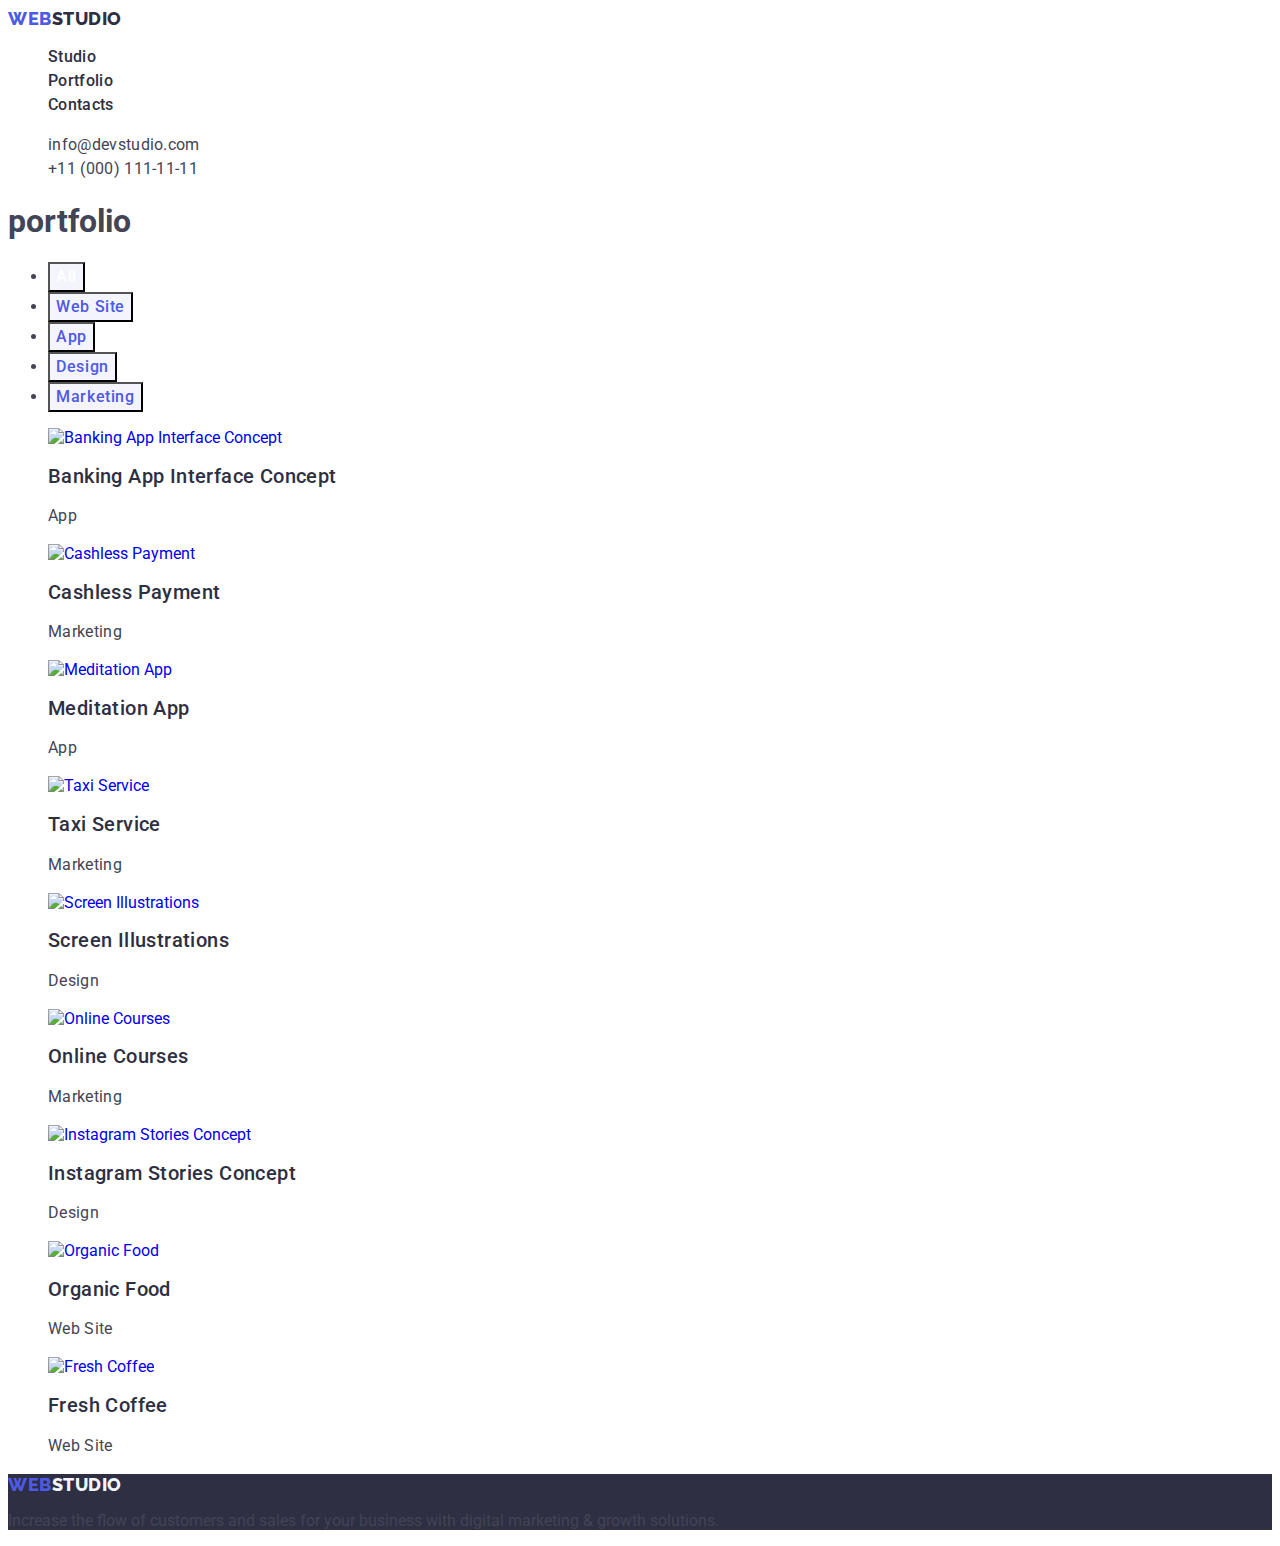
==== portfolio.html @ afbcd717 "Update portfolio.html" ====
<!DOCTYPE html>
<html lang="en">
  <head>
    <meta charset="UTF-8" />
    <meta http-equiv="X-UA-Compatible" content="IE=edge" />
    <meta name="viewport" content="width=device-width, initial-scale=1.0" />
    <link rel="preconnect" href="https://fonts.googleapis.com" />
    <link rel="preconnect" href="https://fonts.gstatic.com" crossorigin />
    <link
      href="https://fonts.googleapis.com/css2?family=Raleway:wght@800&family=Roboto:wght@400;500;700;900&display=swap"
      rel="stylesheet"
    />
    <title>WebStudio</title>
    <link rel="stylesheet" href="./css/styles.css" />
  </head>
  <body>
    <header class="header">
      <nav class="header-navig list">
        <a class="header-logo link" href="./index.html"
          >Web<span class="logo-part link">Studio</span></a
        >
        <ul class="header-menu list">
          <li class="header-menu-item">
            <a class="header-menu-link link" href="./index.html">Studio</a>
          </li>
          <li class="header-menu-item">
            <a class="header-menu-link link" href="./portfolio.html"
              >Portfolio</a
            >
          </li>
          <li class="header-menu-item">
            <a class="header-menu-link link" href="#contacts">Contacts</a>
          </li>
        </ul>
      </nav>
      <address class="header-address">
        <ul class="address-list list">
          <li>
            <a class="header-address-link link" href="mailto:info@devstudio.com"
              >info@devstudio.com</a
            >
          </li>
          <li>
            <a class="header-address-link link" href="tel:+110001111111"
              >+11 (000) 111-11-11</a
            >
          </li>
        </ul>
      </address>
    </header>
    <main>
      <section class="portfolio list">
        <h1 class="portfolio-title">portfolio</h1>
        <ul class="portfolio-list">
          <li><button type="button" class="portfolio-btn-all">All</button></li>
          <li>
            <button type="button" class="portfolio-btn">Web Site</button>
          </li>
          <li><button type="button" class="portfolio-btn">App</button></li>
          <li><button type="button" class="portfolio-btn">Design</button></li>
          <li>
            <button type="button" class="portfolio-btn">Marketing</button>
          </li>
        </ul>
        <ul class="portfolio-list-name list">
          <li>
            <a href="./portfolio.html" class="portfolio-img-link link"
              ><img
                src="./images/img5.jpg"
                alt="Banking App Interface Concept"
                width="360"
              />
              <h2 class="portfolio-name">Banking App Interface Concept</h2>
              <p class="portfolio-item-text">App</p></a
            >
          </li>
          <li>
            <a href="./portfolio.html" class="portfolio-img-link link"
              ><img
                src="./images/img6.jpg"
                alt="Cashless Payment"
                width="360"
              />
              <h2 class="portfolio-name">Cashless Payment</h2>
              <p class="portfolio-item-text">Marketing</p></a
            >
          </li>
          <li>
            <a href="./portfolio.html" class="portfolio-img-link link"
              ><img src="./images/img7.jpg" alt="Meditation App" width="360" />
              <h2 class="portfolio-name">Meditation App</h2>
              <p class="portfolio-item-text">App</p></a
            >
          </li>
          <li>
            <a href="./portfolio.html" class="portfolio-img-link link"
              ><img src="./images/img8.jpg" alt="Taxi Service" width="360" />
              <h2 class="portfolio-name">Taxi Service</h2>
              <p class="portfolio-item-text">Marketing</p></a
            >
          </li>
          <li>
            <a href="./portfolio.html" class="portfolio-img-link link"
              ><img
                src="./images/img9.jpg"
                alt="Screen Illustrations"
                width="360"
              />
              <h2 class="portfolio-name">Screen Illustrations</h2>
              <p class="portfolio-item-text">Design</p></a
            >
          </li>
          <li>
            <a href="./portfolio.html" class="portfolio-img-link link"
              ><img src="./images/img10.jpg" alt="Online Courses" width="360" />
              <h2 class="portfolio-name">Online Courses</h2>
              <p class="portfolio-item-text">Marketing</p></a
            >
          </li>
          <li>
            <a href="./portfolio.html" class="portfolio-img-link link"
              ><img
                src="./images/img11.jpg"
                alt="Instagram Stories Concept"
                width="360"
              />
              <h2 class="portfolio-name">Instagram Stories Concept</h2>
              <p class="portfolio-item-text">Design</p></a
            >
          </li>
          <li>
            <a href="./portfolio.html" class="portfolio-img-link link"
              ><img src="./images/img12.jpg" alt="Organic Food" width="360" />
              <h2 class="portfolio-name">Organic Food</h2>
              <p class="portfolio-item-text">Web Site</p></a
            >
          </li>
          <li>
            <a href="./portfolio.html" class="portfolio-img-link link"
              ><img src="./images/img13.jpg" alt="Fresh Coffee" width="360" />
              <h2 class="portfolio-name">Fresh Coffee</h2>
              <p class="portfolio-item-text">Web Site</p></a
            >
          </li>
        </ul>
      </section>
    </main>
    <footer class="footer">
      <a class="footer-logo link" href="./index.html"
        >Web<span class="footer-logo-part">Studio</span></a
      >
      <p class="text">
        Increase the flow of customers and sales for your business with digital
        marketing & growth solutions.
      </p>
    </footer>
  </body>
</html>
---- css/styles.css ----
:root {
    --main-text-color: #FFFFFF;
    --title-color: #F4F4FD;
    --second-text-color: #2E2F42;
    --title-text-color: #434455;
    --button-text-color: #4D5AE5;
}

body {
    font-family: Roboto, sans-serif;
    color: #434455;
    background-color: #FFFFFF;
}

.link {
    text-decoration: none;
}

.list {
    list-style-type: none;
}

.header-logo {
    font-family: "Raleway", sans-serif;
    font-style: normal;
    font-weight: 800;
    font-size: 18px;
    line-height: 1.17;
    letter-spacing: 0.03em;
    text-transform: uppercase;
    color: var(--button-text-color);
}

.logo-part {
    color: var(--second-text-color);
}

.header-menu-link {
    font-style: normal;
    font-weight: 500;
    font-size: 16px;
    line-height: 1.5;
    letter-spacing: 0.02em;
    color: var(--second-text-color);
}

.header-menu-link :hover,
.header-menu-link :focus {
    color: #404bbf;
}

.header-address-link {
    font-style: normal;
    font-weight: 400;
    font-size: 16px;
    line-height: 1.5;
    letter-spacing: 0.02em;
    color: var(--title-text-color);
}

.header-address-link :hover,
.header-address-link :focus {
    color: #404bbf;
}

.hero {
    background-color: #2E2F42;
}

.hero-title {
    font-style: normal;
    font-weight: 700;
    font-size: 56px;
    line-height: 1.07;
    text-align: center;
    letter-spacing: 0.02em;
    color: var(--main-text-color);
}


.hero-btn {
    font-family: "Roboto", sans-serif;
    font-style: normal;
    font-weight: 500;
    font-size: 16px;
    line-height: 1.5;
    letter-spacing: 0.04em;
    color: var(--main-text-color);
    background-color: #4D5AE5;
    cursor: pointer;
}

.hero-btn:hover,
.hero-btn:focus {
    background-color: #404BBF
}


.service-name {
    font-style: normal;
    font-weight: 500;
    font-size: 20px;
    line-height: 1.2;
    letter-spacing: 0.02em;
    color: var(--second-text-color);
}

.service-item-text {
    font-style: normal;
    font-weight: 400;
    font-size: 16px;
    line-height: 1.5;
    letter-spacing: 0.02em;
    color: var(--title-text-color);
}

.mesenger-title {
    font-style: normal;
    font-weight: 700;
    font-size: 36px;
    line-height: 1.11;
    letter-spacing: 0.02em;
    text-align: center;
    text-transform: capitalize;
    color: var(--second-text-color);
}

.people {
background-color: #F4F4FD;
}
.people-item{
background-color: #FFFFFF;
}
.people-title {
    font-style: normal;
    font-weight: 700;
    font-size: 36px;
    line-height: 1.11;
    letter-spacing: 0.02em;
    text-align: center;
    text-transform: capitalize;
    color: var(--second-text-color);
}

.people-name {
    font-style: normal;
    font-weight: 500;
    font-size: 20px;
    line-height: 1.2;
    letter-spacing: 0.02em;
    color: var(--second-text-color);
}

.people-text {
    font-style: normal;
    font-weight: 400;
    font-size: 16px;
    line-height: 1.5;
    letter-spacing: 0.02em;
    color: var(--title-text-color);
}

.footer {
    background-color: #2e2f42;
}

.footer-logo {
    font-family: "Raleway", sans-serif;
    font-style: normal;
    font-weight: 800;
    font-size: 18px;
    line-height: 1.17;
    letter-spacing: 0.03em;
    text-transform: uppercase;
    color: var(--button-text-color);
}

.footer-logo-part {
    color: var(--title-color);
}

.footer-text {
    font-style: normal;
    font-weight: 400;
    font-size: 16px;
    line-height: 1.5;
    letter-spacing: 0.02em;
    color: var(--title-color);
}

.portfolio-btn-all {
    font-family: "Roboto", sans-serif;
    font-style: normal;
    font-weight: 500;
    font-size: 16px;
    line-height: 1.5;
    letter-spacing: 0.04em;
    color: var(--main-text-color);
    background-color: #F4F4FD;
    cursor: pointer;
}

.portfolio-btn-all:hover,
.portfolio-btn-all:focus {
    color: #FFFFFF;
    background-color: #404BBF;
}

.portfolio-btn {
    font-family: 'Roboto', sans-serif;
    font-style: normal;
    font-weight: 500;
    font-size: 16px;
    line-height: 1.5;
    letter-spacing: 0.04em;
    color: var(--button-text-color);
    background-color: #F4F4FD;
    cursor: pointer;
}

.portfolio-btn:hover,
.portfolio-btn:focus {
    color: #FFFFFF;
    background-color: #404BBF;
}

.portfolio-name {
    font-weight: 500;
    font-size: 20px;
    line-height: 1.2;
    letter-spacing: 0.02em;
    color: var(--second-text-color);
}

.portfolio-item-text {
    font-weight: 400;
    font-size: 16px;
    line-height: 1.5;
    letter-spacing: 0.02em;
    color: var(--title-text-color);
}
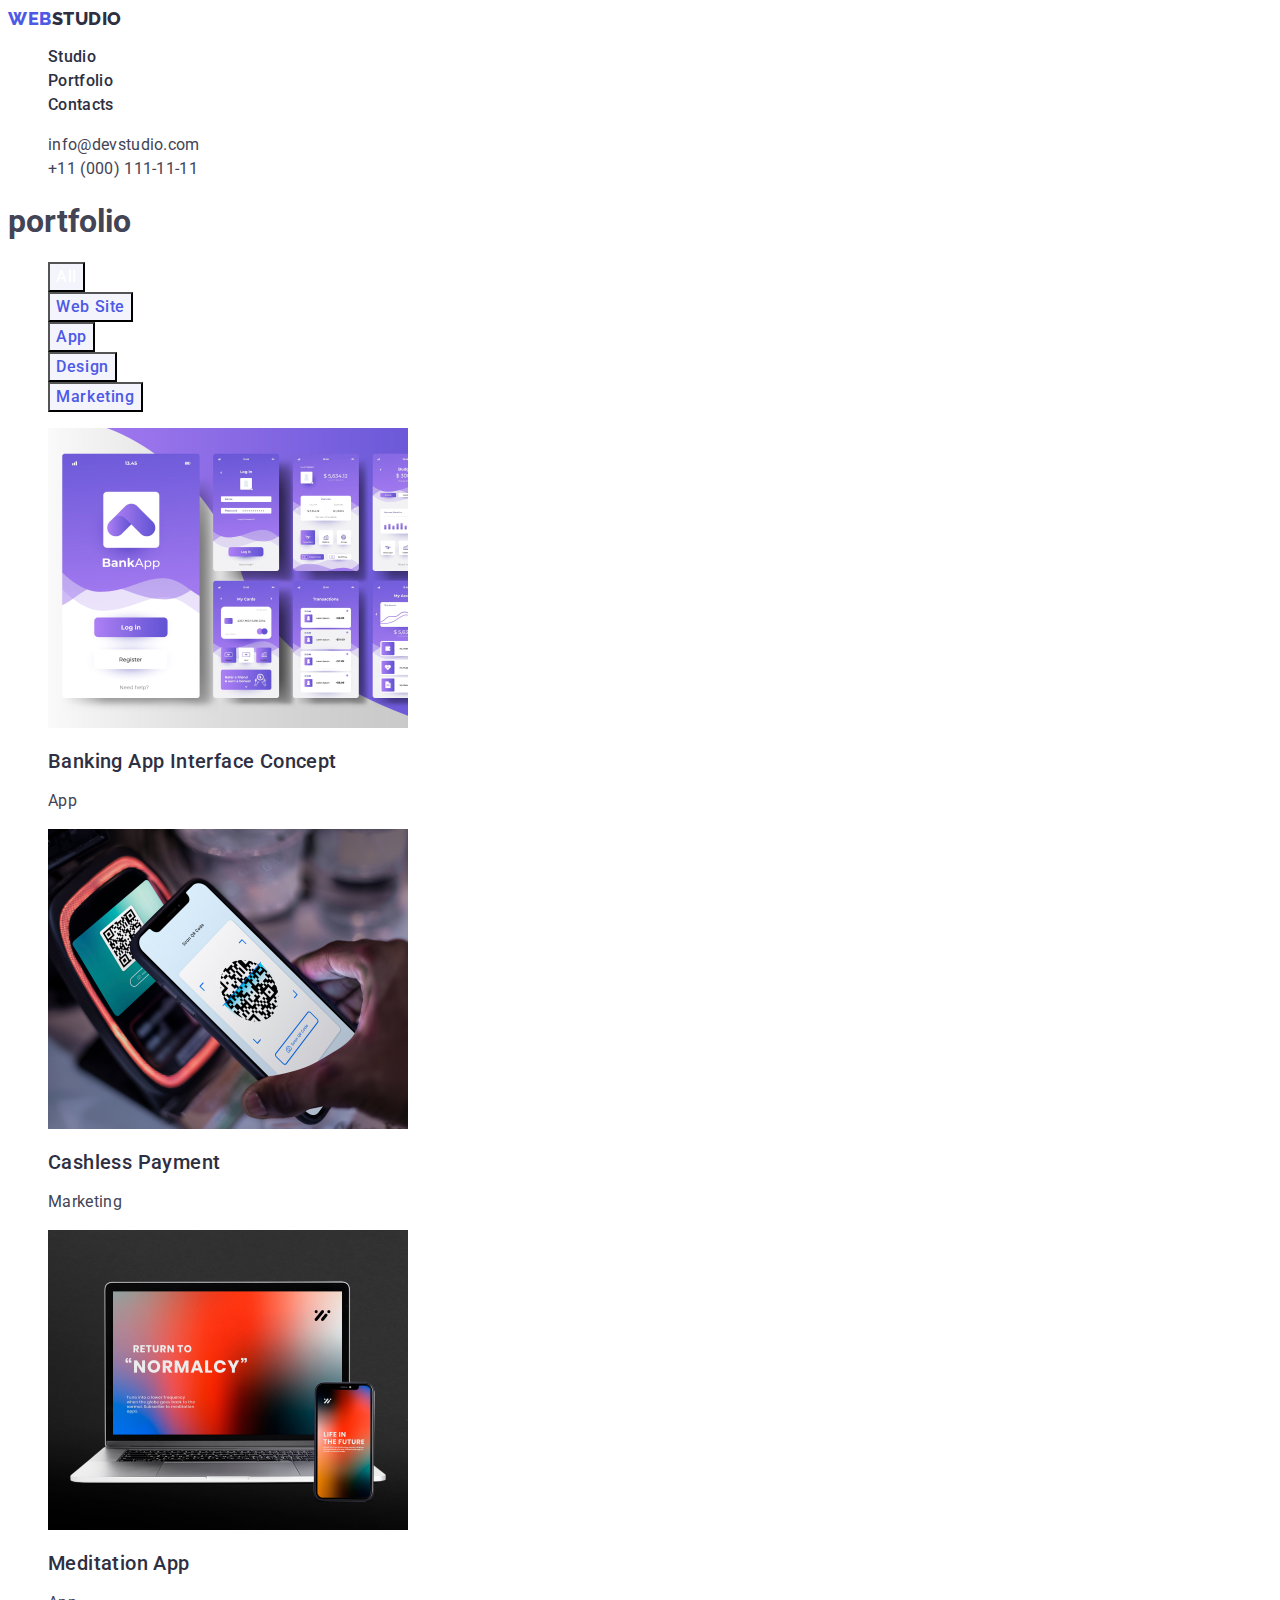
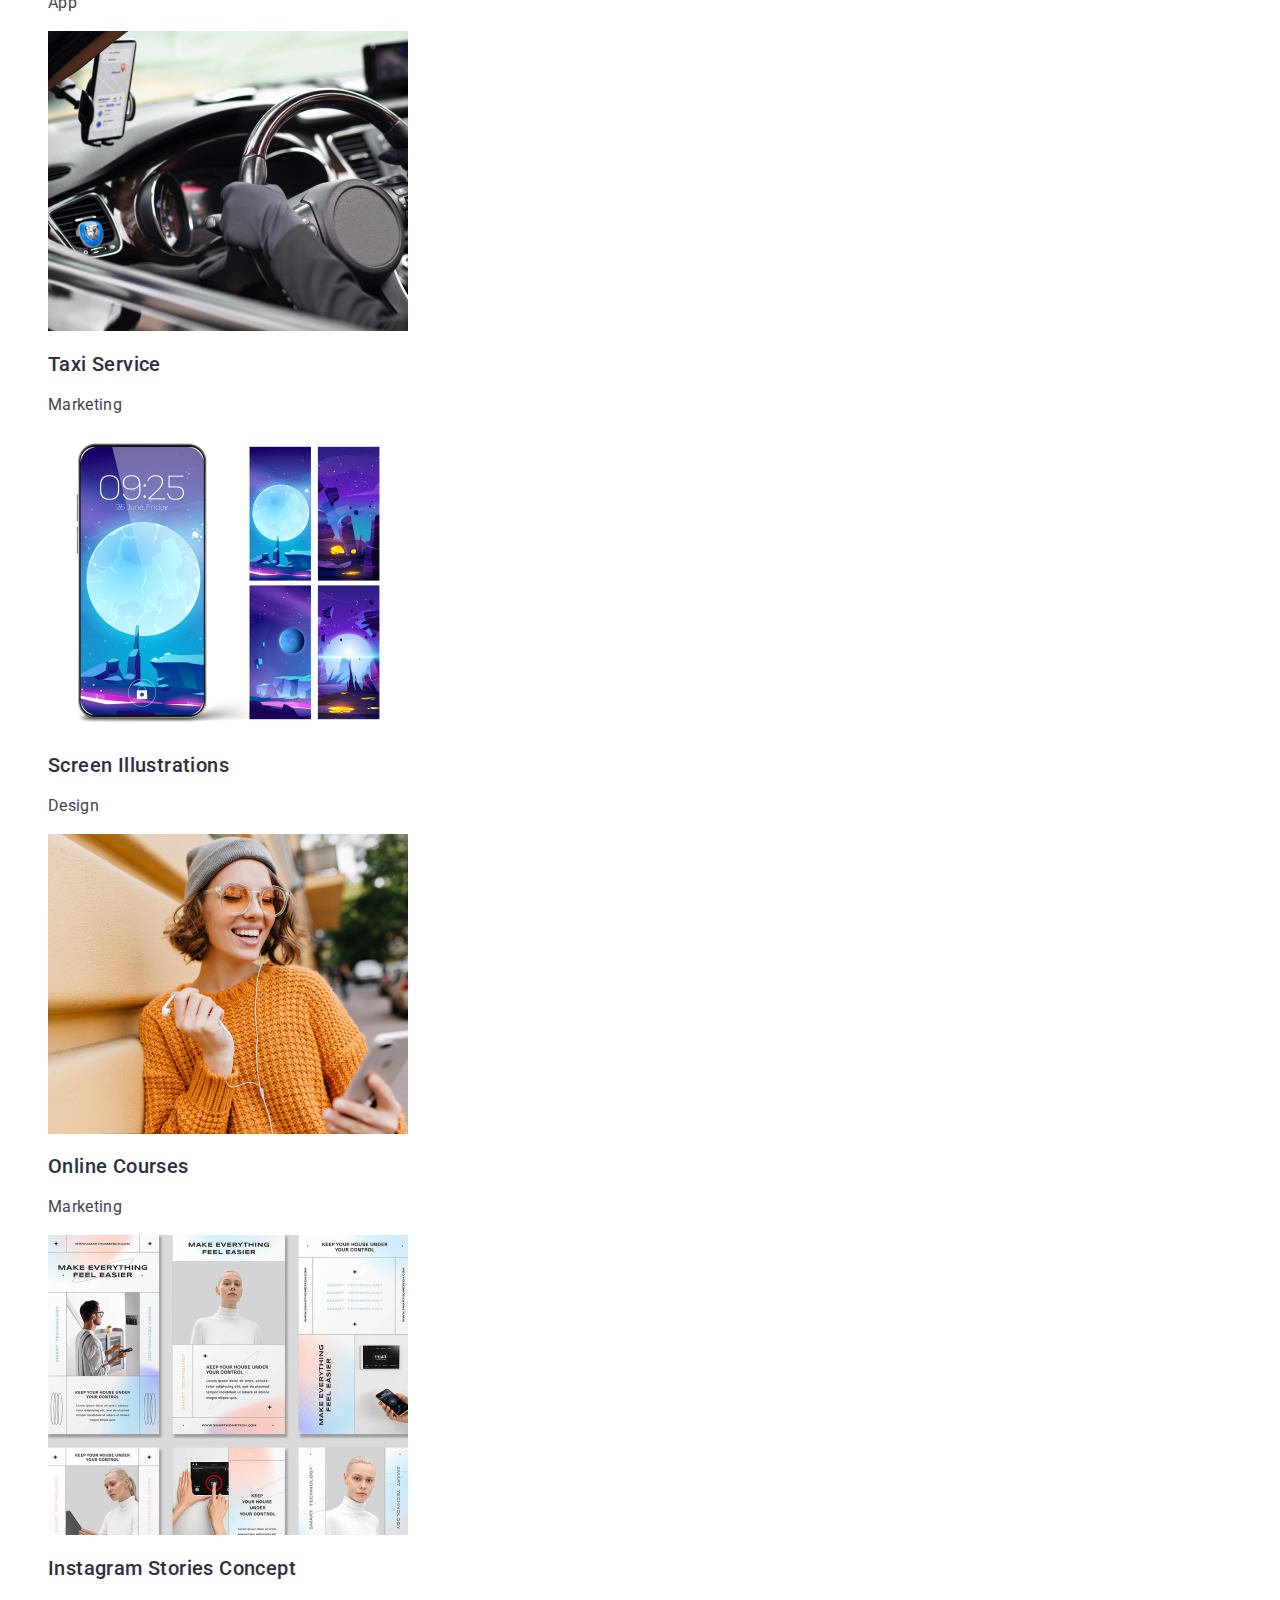
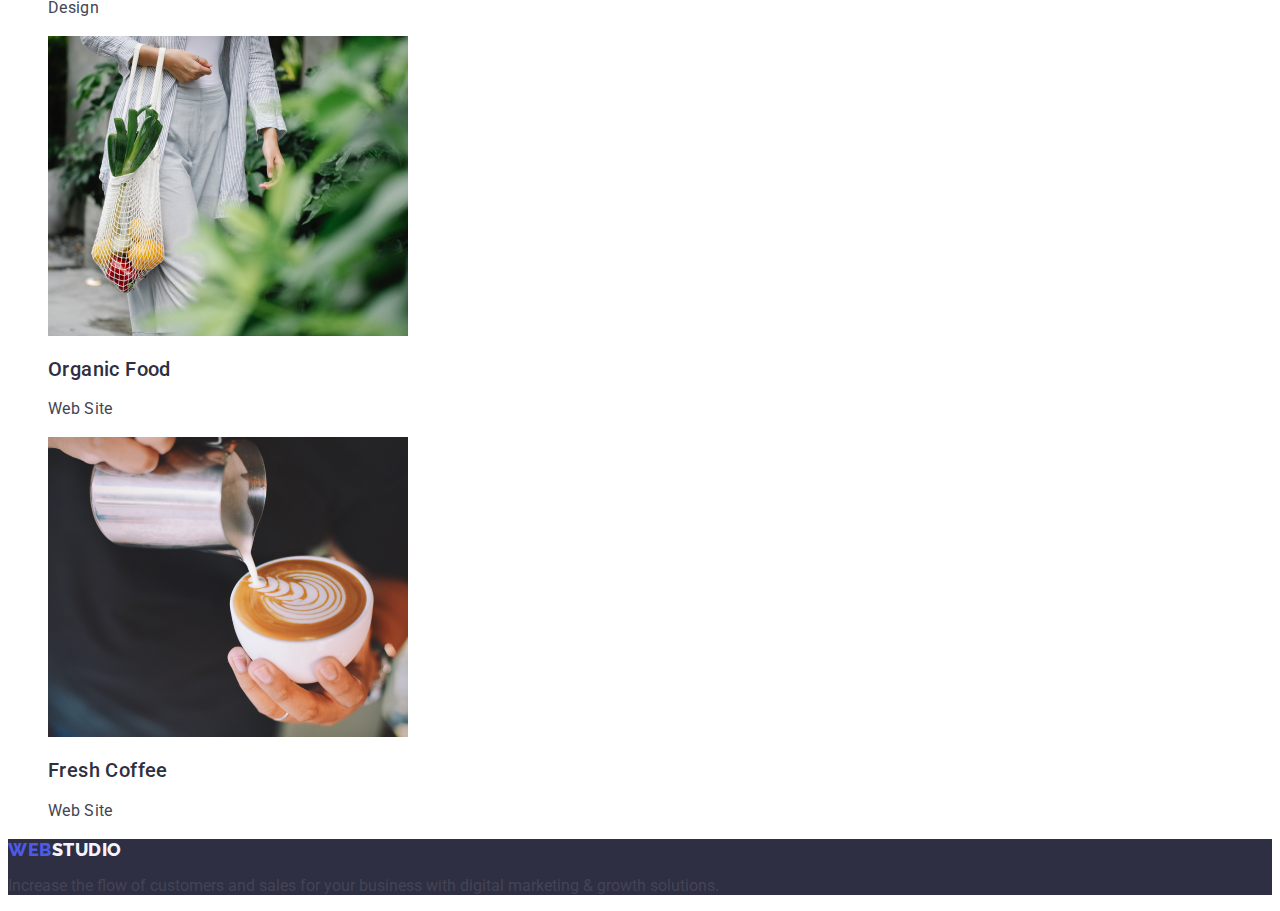
==== commit 8f808a55: "start" ====
--- a/portfolio.html
+++ b/portfolio.html
@@ -49,9 +49,9 @@
       </address>
     </header>
     <main>
-      <section class="portfolio list">
+      <section class="portfolio">
         <h1 class="portfolio-title">portfolio</h1>
-        <ul class="portfolio-list">
+        <ul class="portfolio-list list">
           <li><button type="button" class="portfolio-btn-all">All</button></li>
           <li>
             <button type="button" class="portfolio-btn">Web Site</button>
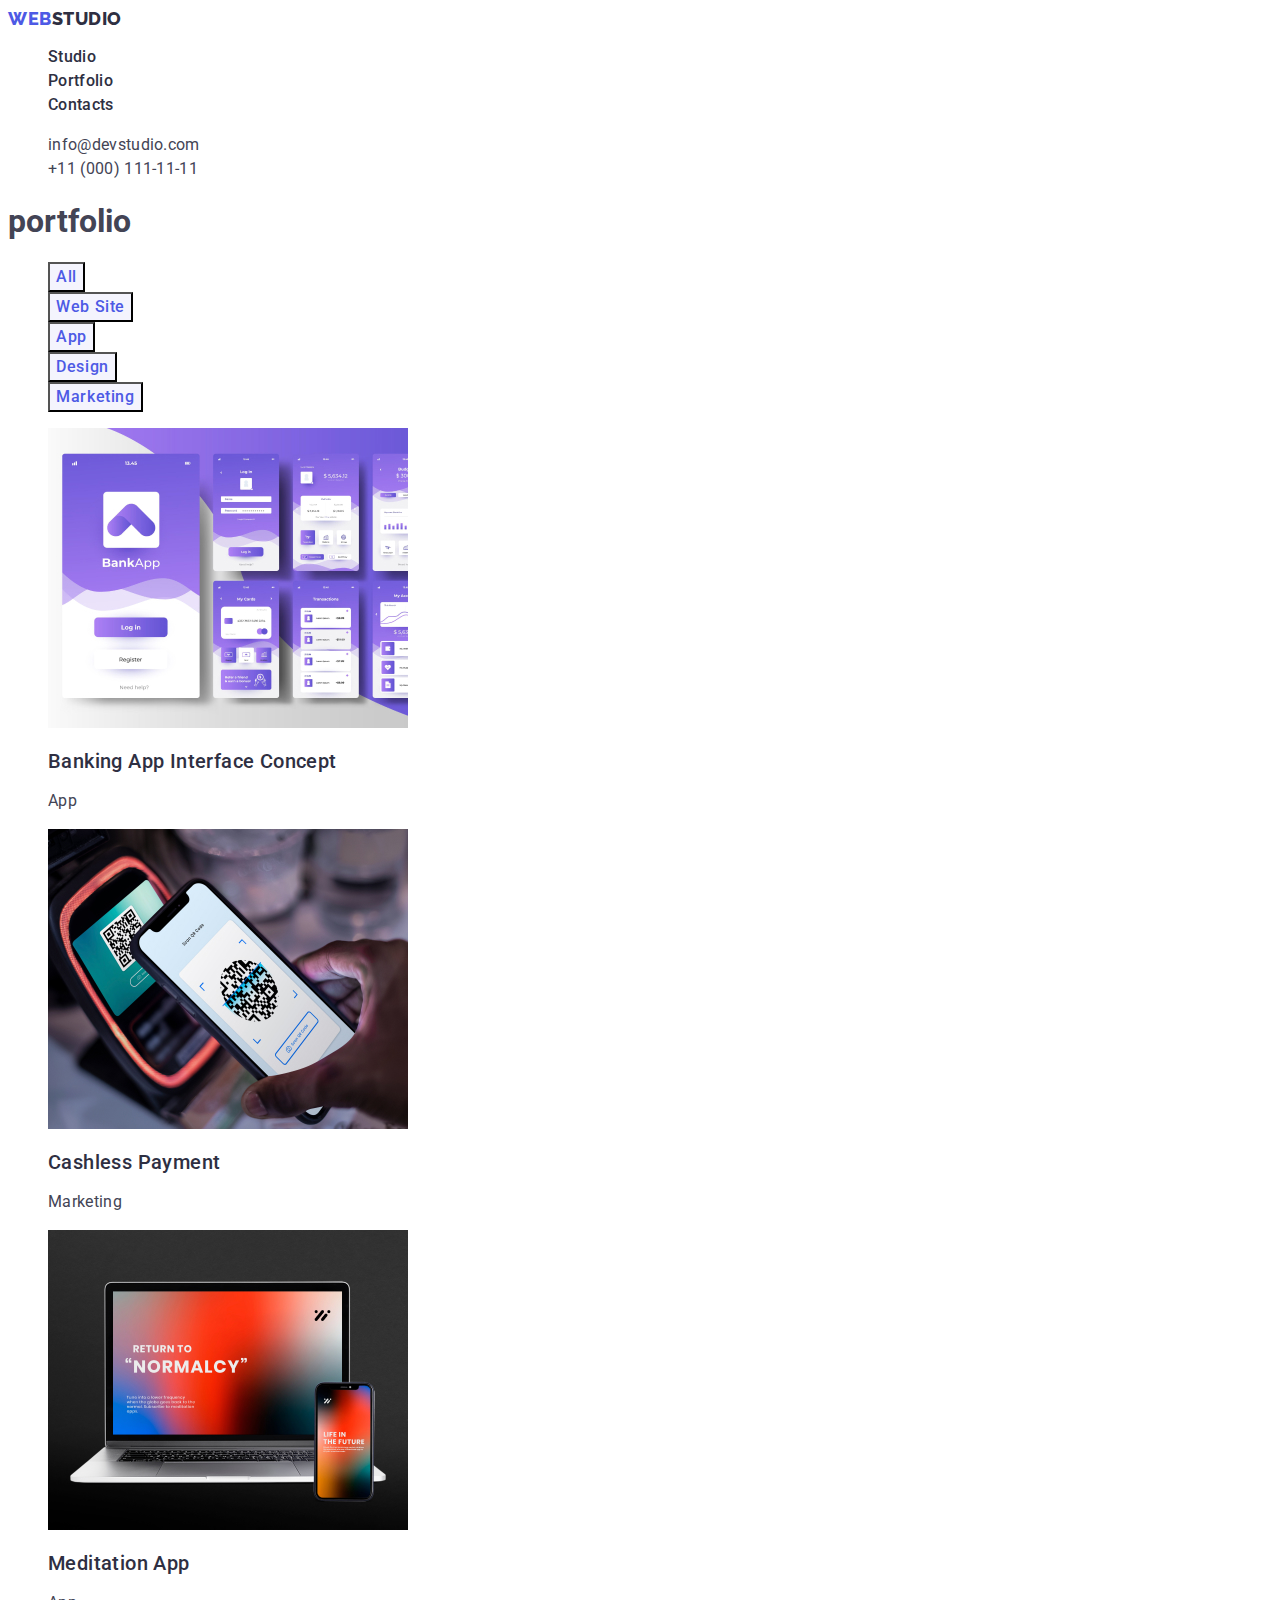
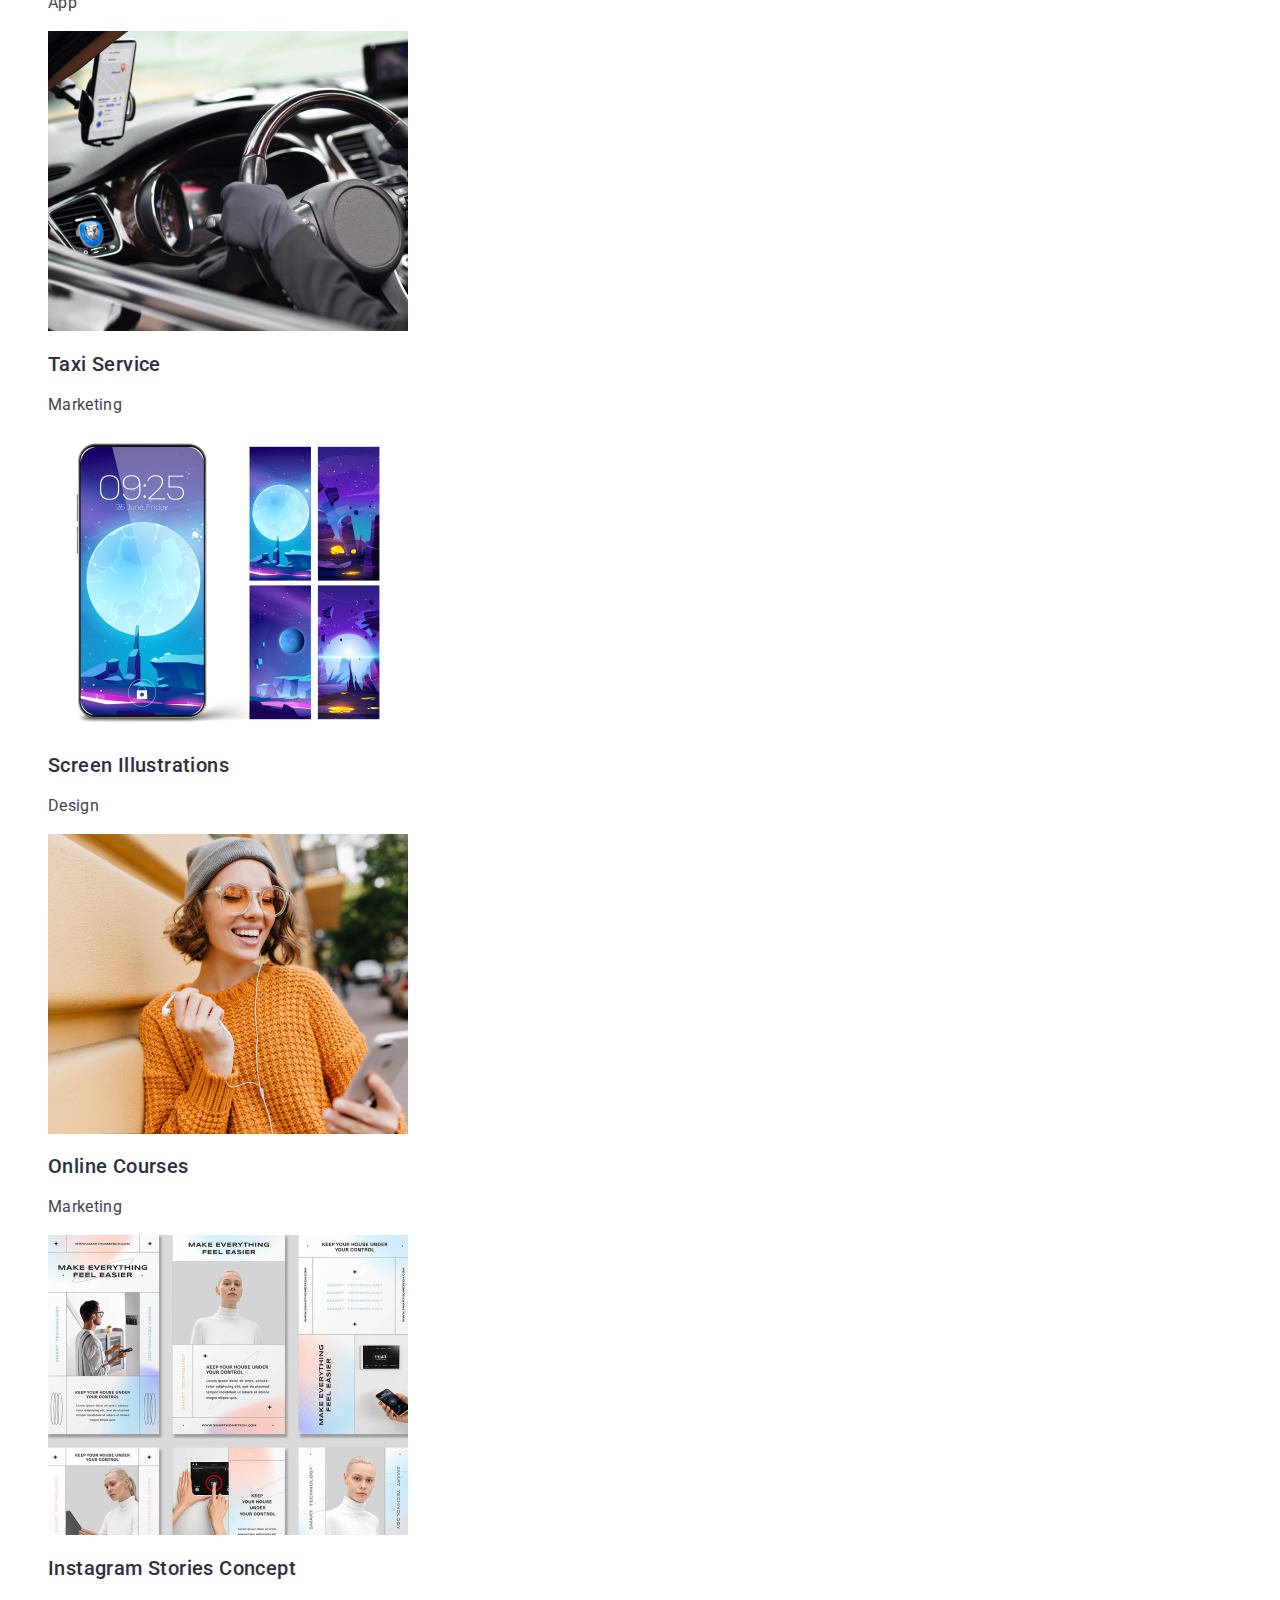
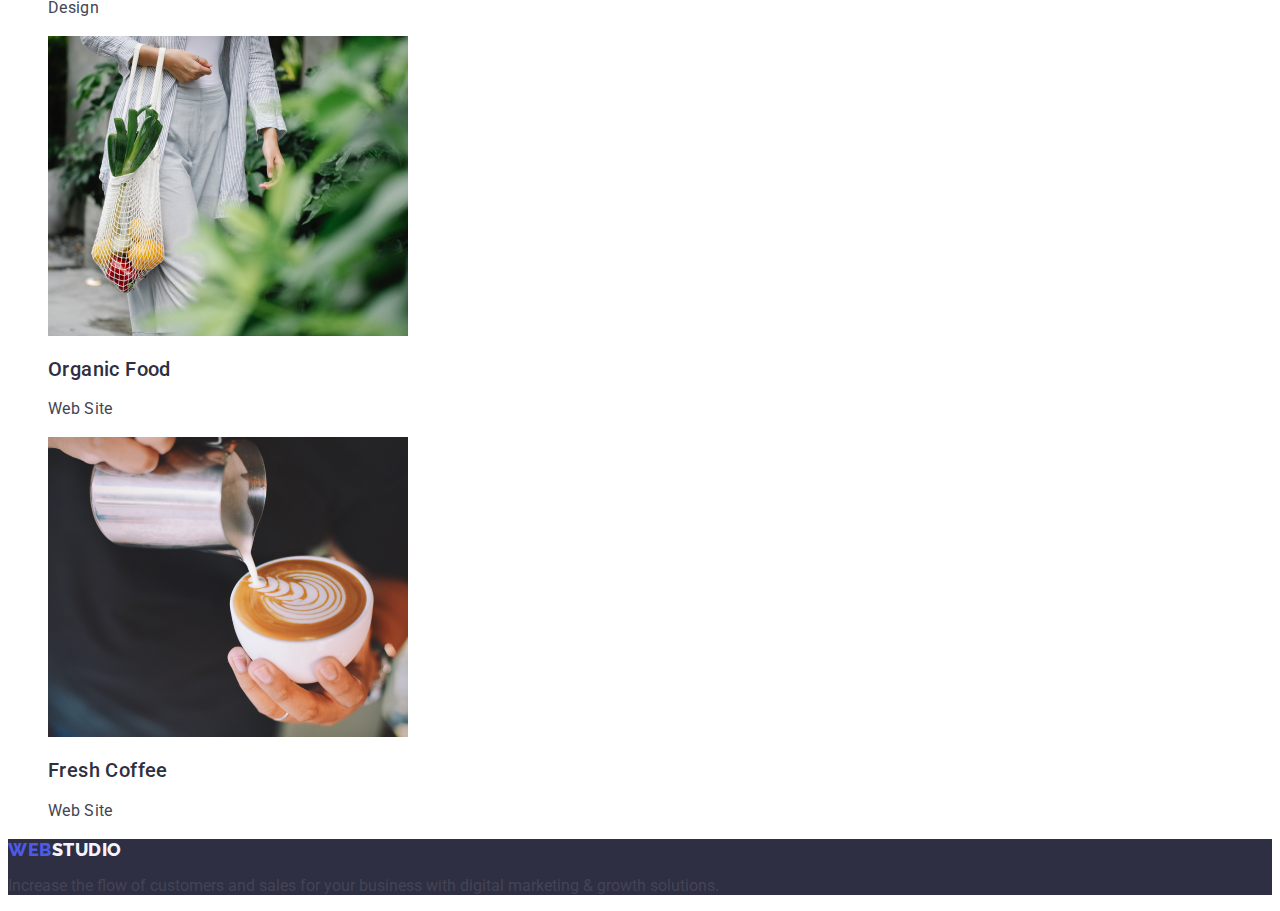
==== commit 37659ae7: "Update portfolio.html" ====
--- a/portfolio.html
+++ b/portfolio.html
@@ -52,7 +52,7 @@
       <section class="portfolio">
         <h1 class="portfolio-title">portfolio</h1>
         <ul class="portfolio-list list">
-          <li><button type="button" class="portfolio-btn-all">All</button></li>
+          <li><button type="button" class="portfolio-btn">All</button></li>
           <li>
             <button type="button" class="portfolio-btn">Web Site</button>
           </li>
--- a/css/styles.css
+++ b/css/styles.css
@@ -43,23 +43,24 @@
     letter-spacing: 0.02em;
     color: var(--second-text-color);
 }
-
-.header-menu-link :hover,
-.header-menu-link :focus {
-    color: #404bbf;
-}
-
+.header-menu-link:hover,
+.header-menu-link:focus{
+color: #404bbf;
+}
+
+.header-address{
+ font-style: normal;   
+}
 .header-address-link {
-    font-style: normal;
-    font-weight: 400;
-    font-size: 16px;
-    line-height: 1.5;
-    letter-spacing: 0.02em;
-    color: var(--title-text-color);
-}
-
-.header-address-link :hover,
-.header-address-link :focus {
+    font-weight: 400;
+    font-size: 16px;
+    line-height: 1.5;
+    letter-spacing: 0.02em;
+    color: var(--title-text-color);
+}
+
+.header-address-link:hover,
+.header-address-link:focus {
     color: #404bbf;
 }
 
